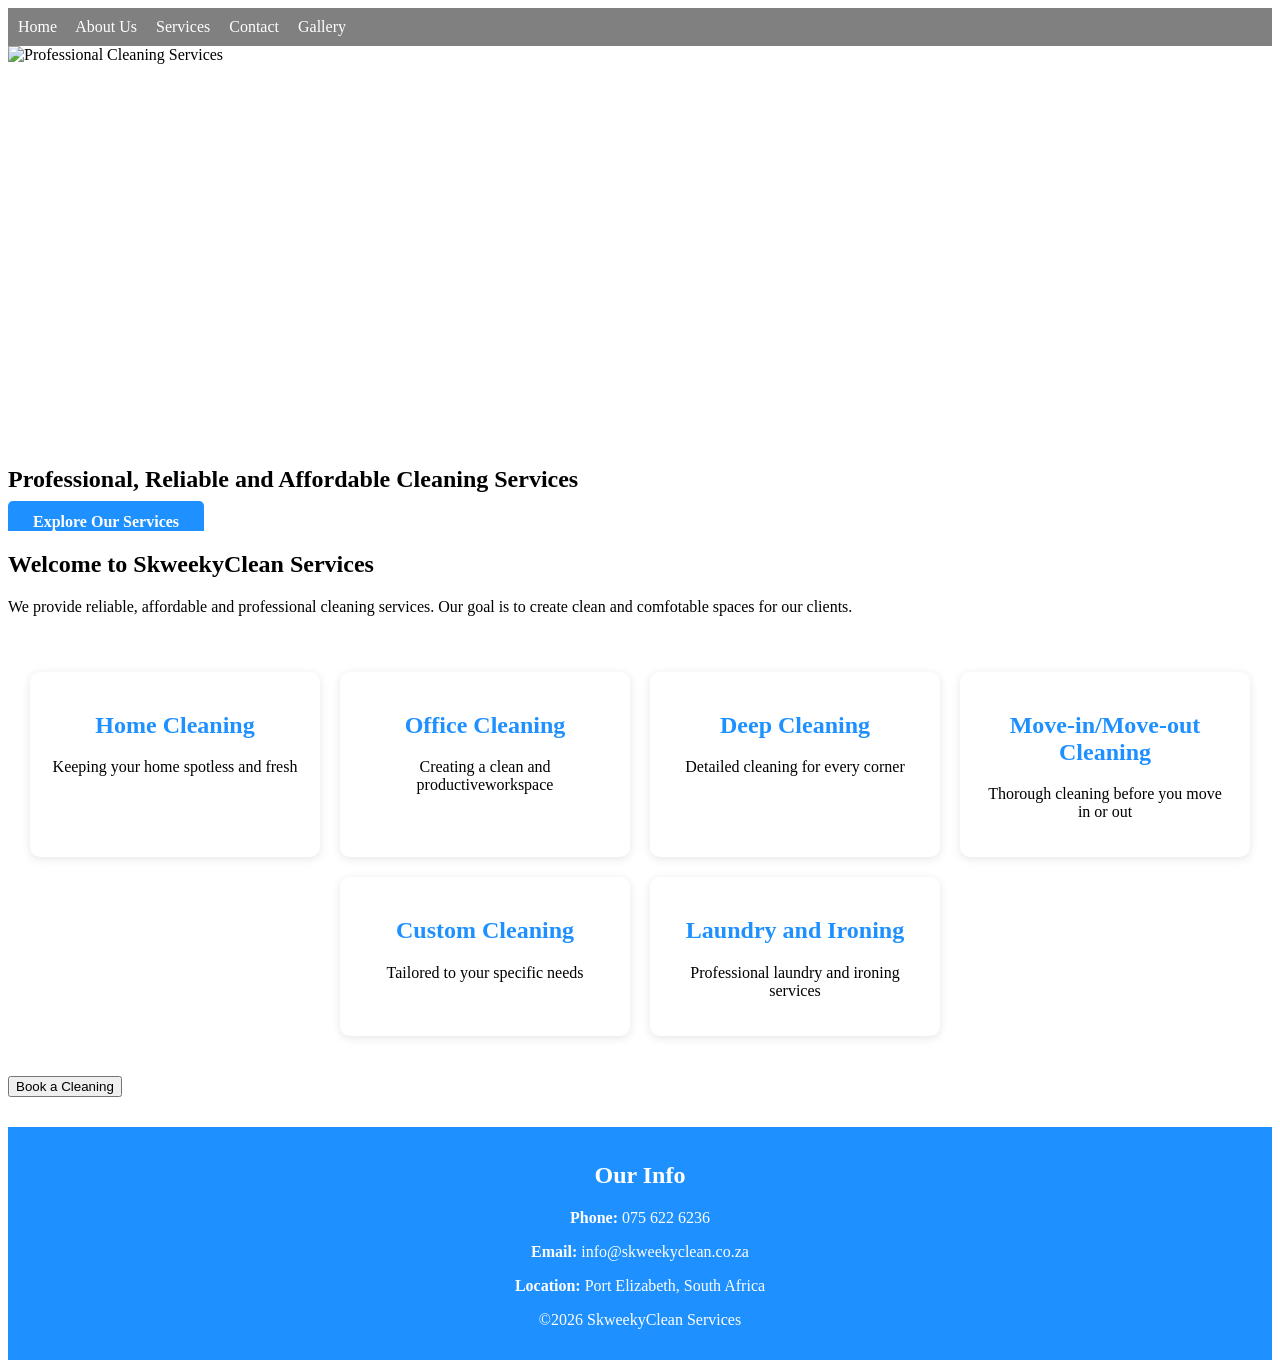
==== index.html @ ff409845 "first commit" ====
<!DOCTYPE html>
<html lang="en">
<head>
    <meta charset="UTF-8">
    <meta name="viewport" content="width=device-width, initial-scale=1.0">
    <title>SkweekyClean Services</title>
     <link rel="stylesheet" href="./css/style.css">
</head>
<body>
    
    <nav>
        <a href="index.html">Home</a>
        <a href="about.html">About Us</a>
        <a href="services.html">Services</a>
        <a href="contact.html">Contact</a>
        <a href="gallery.html">Gallery</a>
    </nav>

    <section class="hero-banner">
        <img src="c:\Users\Student\Desktop\ass1 images\hp.image.jpg" alt="Professional Cleaning Services">
        <div class="hero-text"></div>
            <h2>Professional, Reliable and Affordable Cleaning Services</h2>
            <a href="services.html" class="btn">Explore Our Services</a>
        </div>
    </section>

    <section class="welcome"></section>
        <h2>Welcome to SkweekyClean Services</h2>
        <p>
            We provide reliable, affordable and professional cleaning services. Our goal is to create clean and comfotable spaces for our clients.
        </p>
    </section>

    <section class="features">
        <div class="feature-box">
            <h2>Home Cleaning</h2>
            <p>Keeping your home spotless and fresh</p>
        </div>

        <div class="feature-box">
            <h2>Office Cleaning</h2>
            <p>Creating a clean and productiveworkspace</p>
        </div>

        <div class="feature-box">
            <h2>Deep Cleaning</h2>
            <p>Detailed cleaning for every corner</p>
        </div>

        <div class="feature-box">
            <h2>Move-in/Move-out Cleaning</h2>
            <p>Thorough cleaning before you move in or out</p>
        </div>

        <div class="feature-box">
            <h2>Custom Cleaning</h2>
            <p>Tailored to your specific needs</p>
        </div>

        <div class="feature-box">
            <h2>Laundry and Ironing</h2>
            <p>Professional laundry and ironing services</p>
    </section>


    <button>Book a Cleaning</button>

    <footer>
        <h2>Our Info</h2>
            <p><strong>Phone:</strong> 075 622 6236</p>
            <p><strong>Email:</strong> info@skweekyclean.co.za</p>
            <p><strong>Location:</strong> Port Elizabeth, South Africa</p>
        <p>&copy;2026 SkweekyClean Services</p>
    </footer>
    

</body>
</html>
---- css/style.css ----
/*GLOBAL STYLES*/ 
.body {
    margin: 0;
    font-family: Arial, sans-serif;
}
nav {
    background-color: grey;
    padding: 10px;
}
nav a {
    color: white;
    text-decoration: none;
    margin-right: 15px;
}
/*INDEX PAGE STYLES*/
.hero {
    text-align: center;
    padding: 80px 20px;
    background-color: #e6f2ff;
}
.hero-banner {
    width: 100%;
    overflow: hidden;
}
.hero-banner img {
    width: 100%;
    height: 400px;
    object-fit: cover;
    display: flex;
}
.hero h2 {
    font-size: 40px;
    color: #1e90ff;
    margin-bottom: 10px;
}
.hero p {
    font-size: 18px;
    margin-bottom: 20p;
}
.btn {
    background-color: #1e90ff;
    color: white;
    padding: 12px 25px;
    border-radius: 5px;
    text-decoration: none;
    font-weight: bold;
}
.btn:hover {
    background-color: #1877d4;
}
.welcome-section {
    text-align: center;
    padding: 40px;
    background-color: white;
    margin: 20px;
    border-radius: 10px;
}
.welcome-section h2 {
    color: #1e90ff;
}
.welcome-section p {
    font-size: 16px;
    line-height: 1.8;
}
.features {
    display: flex;
    justify-content: center;
    flex-wrap: wrap;
    gap: 20px;
    padding: 40px 20px;
}
.feature-box {
    background-color: white;
    padding: 20px;
    border-radius: 10px;
    box-shadow: 0 2px 10px rgba(0, 0, 0, 0.1);
    width: 250px;
    text-align: center;
}
.feature-box h2 {
    color: #1e90ff;
}
footer {
    background-color: #1e90ff;
    color: white;
    text-align: center;
    padding: 15px;
    margin-top: 30px;
}   

/*ABOUT PAGE STYLES*/
.about-container {
    background-color: white;
    padding: 80px;
    margin: 40px auto;
    max-width: 800px;
    border-radius: 10px;
    box-shadow: 0 2px 10px rgba(0, 0, 0, 0.1);
}
.about-container h3{
    text-align: cnter;
    color: #1e90ff;
    margin-bottom: 30px;
}
.about-container p{
    font-size: 16px;
    line-height: 1.8;
    text-align: justify;
}
.vision, .mission {
    background-color: #e8f4ff;
    border-left: 5px solid #1e90ff;
    padding: 15px;
    margin-top: 20px;
    border-radius: 5px;
}
footer {
    background-color: #1e90ff;
    color: white;
    text-align: center;
    padding: 15px;
    margin-top: 30px;
}

/*CONTACT PAGE STYLES*/
.contact-container {
    width: 80%;
    max-width: 700px;
    margin: 40px auto;
    padding: 30px;
    background-color: white;
    border-radius: 10px;
    box-shadow: 0 2px 10px rgba(0, 0, 0, 0.1);
}
.contact-form {
    width: 50%;
    margin: auto;
}
.contact-form input,
.contact-form textarea {
    width: 100%;
    padding: 10px;
    margin-bottom: 15px;
    border: 1px solid #ccc;
    border-radius: 5px;
    font-size: 15px;
}
.contact-form textarea{
    resize: vertical;
}
.contact-form button {
    background-color: #1e90ff;
    color: white;
    border: none;
    padding: 12px;
    border-radius: 5px;
    font-size: 16px;
    cursor: pointer;
}
.contact-form button:hover {
    background-color: #1877d4;
}
.contact-info {
    margin-top: 25px;
    text-align: center;
}
.contact-info p{
    margin-bottom: 8px 0;
}
footer {
    background-color: #1e90ff;
    color: white;
    text-align: center;
    padding: 15px;
    margin-top: 30px;
}

/*SERVICES PAGE STYLES*/
.page-title {
    text-align: center;
    color: #1e90ff;
    margin: 30px 0 10px;
}
.services { 
    display: grid;
    grid-template-columns: repeat(auto-fit, minmax(280px, 1fr));
    gap: 20px;
    padding: 20px;
}
.service-card{ 
    background-color: white;;
    border-radius: 10px;
    overflow: hidden;
    border: 1px solid rgba(255,255,255,0.1);
    box-shadow: 0 2px 10px rgba(0, 0, 0, 0.1);
    transition: transform 0.25s ease;
    text-align: center;
}
.service-card:hover{ 
    transform: translateY(-6px);
    box-shadow: 0 12px 30px rgba(102, 126, 234, 0.4);
}
.service-card img{ 
    width: 100%;
    height: 180px;
    object-fit: cover;
    filter: brightness(0.9);
}
.service-content{ 
    padding: 15px;
}
.service-content h3{
    color: #1e90ff; 
    margin: 10px 0;
}
.service-content p{ 
    margin: 0;
    font-size: 15px;
    opacity: 0.9;
    line-height: 1.5;
}
.price {
    font-weight: bold;
    margin: 10px 0;
}
.service-content button {
    display: inline-block;
    padding: 10px 15px;
    background-color: #1e90ff;
    color: white;
    text-decoration: none;
    border-radius: 5px;
}
.service-content button:hover {
    background-color: #1877d4;
}
footer {
    background-color: #1e90ff;
    color: white;
    text-align: center;
    padding: 15px;
    margin-top: 30px;
}

/*GALLERY PAGE STYLES*/
.gallery-title {
    text-align: center;
    color: #1e90ff;
    margin: 30px 0;
}
.gallery {
    display: grid;
    grid-template-columns: repeat(auto-fit, minmax(250px, 1fr));
    gap: 20px;
    padding: 20px;
}
.gallery img {
    width: 100%;
    height: 220px;
    object-fit: cover;
    border-radius: 10px;
    box-shadow: 0 2px 8px rgba(0, 0, 0, 0.15);
    transition: transform 0.3s ease;
}
.gallery img:hover {
    transform: scale(1.05)
}
.gallery-item {
    text-align: center;
}
.gallery-item p {
    margin-top: 10px;
    font-weight: bold;
    color: #333;
}
footer {
    background-color: #1e90ff;
    color: white;
    text-align: center;
    padding: 15px;
    margin-top: 30px;
}
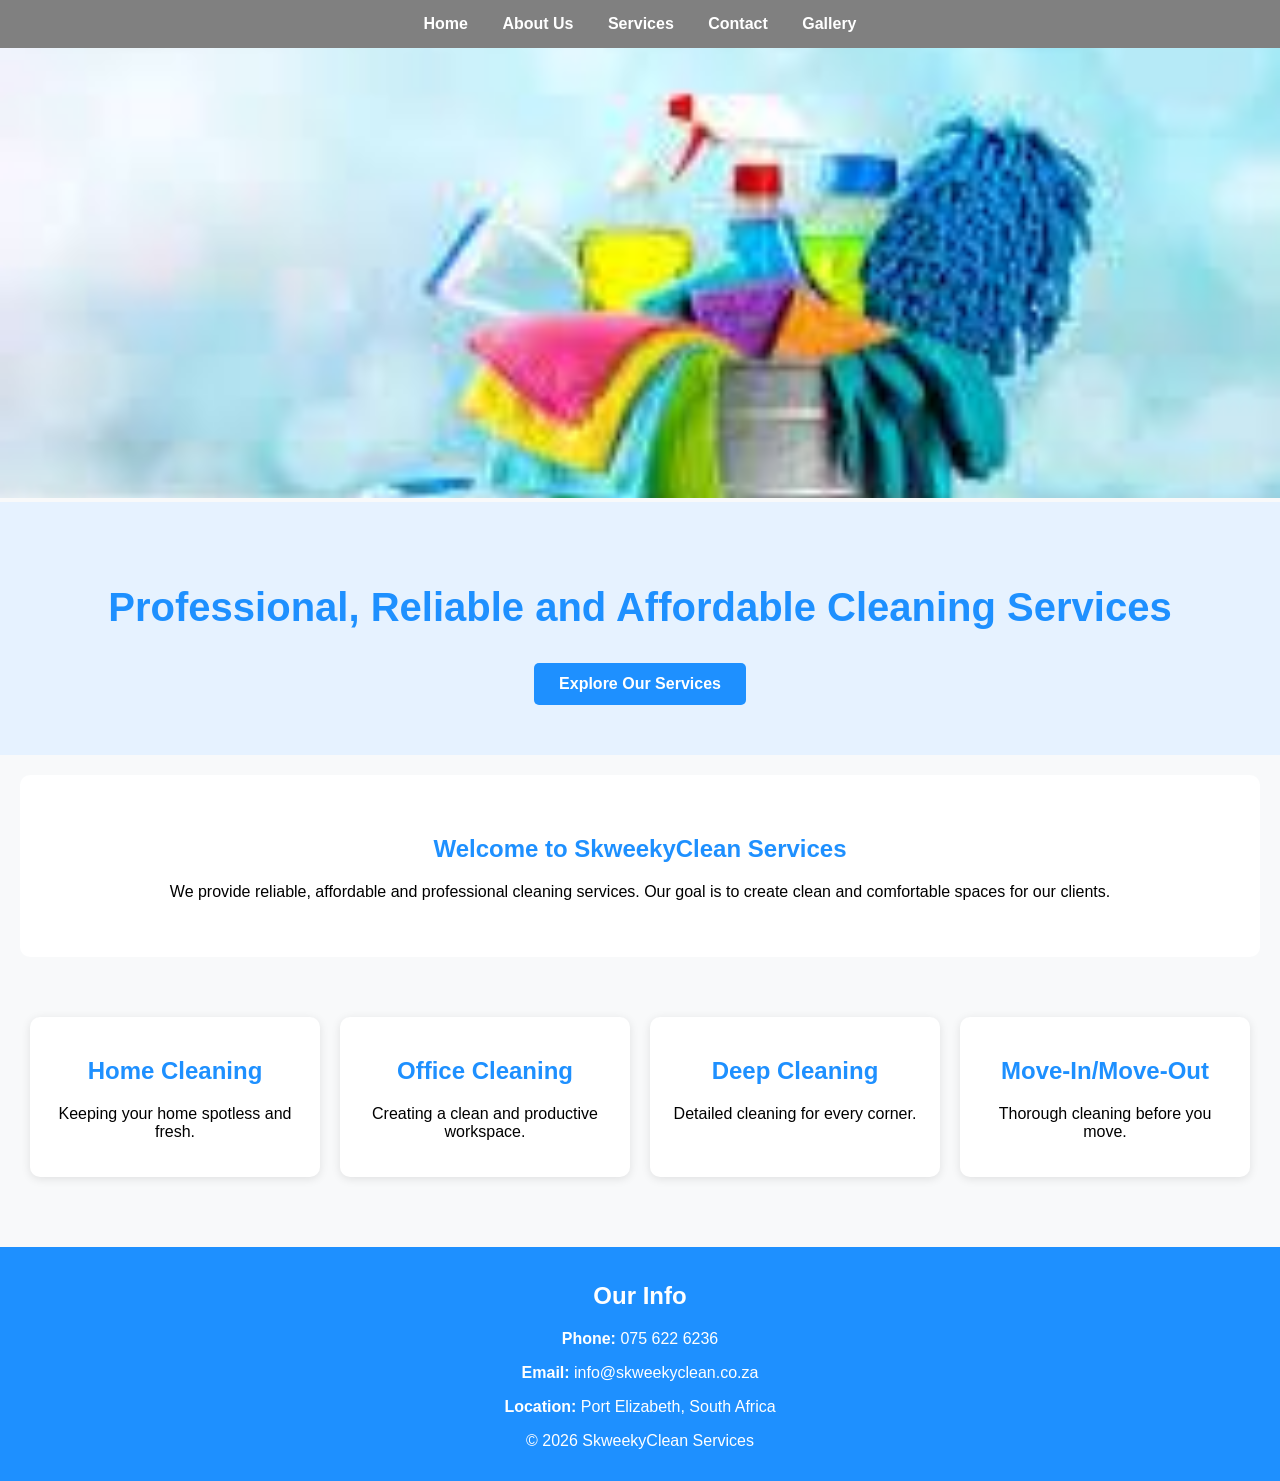
==== commit 918b53dc: "update full website" ====
--- a/index.html
+++ b/index.html
@@ -1,78 +1,69 @@
 <!DOCTYPE html>
 <html lang="en">
 <head>
-    <meta charset="UTF-8">
-    <meta name="viewport" content="width=device-width, initial-scale=1.0">
-    <title>SkweekyClean Services</title>
-     <link rel="stylesheet" href="./css/style.css">
+<meta charset="UTF-8">
+<meta name="viewport" content="width=device-width, initial-scale=1.0">
+<title>SkweekyClean Services</title>
+<link rel="stylesheet" href="css/style.css">
 </head>
 <body>
-    
-    <nav>
-        <a href="index.html">Home</a>
-        <a href="about.html">About Us</a>
-        <a href="services.html">Services</a>
-        <a href="contact.html">Contact</a>
-        <a href="gallery.html">Gallery</a>
-    </nav>
 
-    <section class="hero-banner">
-        <img src="c:\Users\Student\Desktop\ass1 images\hp.image.jpg" alt="Professional Cleaning Services">
-        <div class="hero-text"></div>
-            <h2>Professional, Reliable and Affordable Cleaning Services</h2>
-            <a href="services.html" class="btn">Explore Our Services</a>
-        </div>
-    </section>
+<nav>
+    <a href="index.html">Home</a>
+    <a href="about.html">About Us</a>
+    <a href="services.html">Services</a>
+    <a href="contact.html">Contact</a>
+    <a href="gallery.html">Gallery</a>
+</nav>
 
-    <section class="welcome"></section>
-        <h2>Welcome to SkweekyClean Services</h2>
-        <p>
-            We provide reliable, affordable and professional cleaning services. Our goal is to create clean and comfotable spaces for our clients.
-        </p>
-    </section>
+<section class="hero-banner">
+    <img src="images/hp.image.jpg" alt="Professional Cleaning Services">
+</section>
 
-    <section class="features">
-        <div class="feature-box">
-            <h2>Home Cleaning</h2>
-            <p>Keeping your home spotless and fresh</p>
-        </div>
+<section class="hero">
+    <h2>Professional, Reliable and Affordable Cleaning Services</h2>
+    <a href="services.html" class="btn">Explore Our Services</a>
+</section>
 
-        <div class="feature-box">
-            <h2>Office Cleaning</h2>
-            <p>Creating a clean and productiveworkspace</p>
-        </div>
+<section class="welcome-section">
+    <h2>Welcome to SkweekyClean Services</h2>
+    <p>
+        We provide reliable, affordable and professional cleaning services.
+        Our goal is to create clean and comfortable spaces for our clients.
+    </p>
+</section>
 
-        <div class="feature-box">
-            <h2>Deep Cleaning</h2>
-            <p>Detailed cleaning for every corner</p>
-        </div>
+<section class="features">
 
-        <div class="feature-box">
-            <h2>Move-in/Move-out Cleaning</h2>
-            <p>Thorough cleaning before you move in or out</p>
-        </div>
+    <div class="feature-box">
+        <h2>Home Cleaning</h2>
+        <p>Keeping your home spotless and fresh.</p>
+    </div>
 
-        <div class="feature-box">
-            <h2>Custom Cleaning</h2>
-            <p>Tailored to your specific needs</p>
-        </div>
+    <div class="feature-box">
+        <h2>Office Cleaning</h2>
+        <p>Creating a clean and productive workspace.</p>
+    </div>
 
-        <div class="feature-box">
-            <h2>Laundry and Ironing</h2>
-            <p>Professional laundry and ironing services</p>
-    </section>
+    <div class="feature-box">
+        <h2>Deep Cleaning</h2>
+        <p>Detailed cleaning for every corner.</p>
+    </div>
 
+    <div class="feature-box">
+        <h2>Move-In/Move-Out</h2>
+        <p>Thorough cleaning before you move.</p>
+    </div>
 
-    <button>Book a Cleaning</button>
+</section>
 
-    <footer>
-        <h2>Our Info</h2>
-            <p><strong>Phone:</strong> 075 622 6236</p>
-            <p><strong>Email:</strong> info@skweekyclean.co.za</p>
-            <p><strong>Location:</strong> Port Elizabeth, South Africa</p>
-        <p>&copy;2026 SkweekyClean Services</p>
-    </footer>
-    
+<footer>
+    <h2>Our Info</h2>
+    <p><strong>Phone:</strong> 075 622 6236</p>
+    <p><strong>Email:</strong> info@skweekyclean.co.za</p>
+    <p><strong>Location:</strong> Port Elizabeth, South Africa</p>
+    <p>&copy; 2026 SkweekyClean Services</p>
+</footer>
 
 </body>
 </html>
--- a/css/style.css
+++ b/css/style.css
@@ -1,67 +1,89 @@
-/*GLOBAL STYLES*/ 
-.body {
+/* =========================
+   GLOBAL STYLES
+========================= */
+
+body {
     margin: 0;
     font-family: Arial, sans-serif;
-}
+    background-color: #f8f9fa;
+}
+
 nav {
     background-color: grey;
-    padding: 10px;
-}
+    padding: 15px;
+    text-align: center;
+}
+
 nav a {
     color: white;
     text-decoration: none;
-    margin-right: 15px;
-}
-/*INDEX PAGE STYLES*/
+    margin: 0 15px;
+    font-weight: bold;
+}
+
+nav a:hover {
+    color: #e6f2ff;
+}
+
+/* =========================
+   HERO SECTION
+========================= */
+
+.hero-banner img {
+    width: 100%;
+    height: 450px;
+    object-fit: cover;
+}
+
 .hero {
     text-align: center;
-    padding: 80px 20px;
+    padding: 50px 20px;
     background-color: #e6f2ff;
 }
-.hero-banner {
-    width: 100%;
-    overflow: hidden;
-}
-.hero-banner img {
-    width: 100%;
-    height: 400px;
-    object-fit: cover;
-    display: flex;
-}
+
 .hero h2 {
+    color: #1e90ff;
     font-size: 40px;
-    color: #1e90ff;
-    margin-bottom: 10px;
-}
+}
+
 .hero p {
     font-size: 18px;
-    margin-bottom: 20p;
-}
+}
+
 .btn {
+    display: inline-block;
     background-color: #1e90ff;
     color: white;
     padding: 12px 25px;
-    border-radius: 5px;
     text-decoration: none;
+    border-radius: 5px;
     font-weight: bold;
 }
+
 .btn:hover {
     background-color: #1877d4;
 }
+
+/* =========================
+   WELCOME SECTION
+========================= */
+
 .welcome-section {
     text-align: center;
+    background-color: white;
+    margin: 20px;
     padding: 40px;
-    background-color: white;
-    margin: 20px;
-    border-radius: 10px;
-}
+    border-radius: 10px;
+}
+
 .welcome-section h2 {
     color: #1e90ff;
 }
-.welcome-section p {
-    font-size: 16px;
-    line-height: 1.8;
-}
+
+/* =========================
+   FEATURES
+========================= */
+
 .features {
     display: flex;
     justify-content: center;
@@ -69,73 +91,74 @@
     gap: 20px;
     padding: 40px 20px;
 }
+
 .feature-box {
     background-color: white;
+    width: 250px;
     padding: 20px;
-    border-radius: 10px;
-    box-shadow: 0 2px 10px rgba(0, 0, 0, 0.1);
-    width: 250px;
-    text-align: center;
-}
+    text-align: center;
+    border-radius: 10px;
+    box-shadow: 0 2px 10px rgba(0,0,0,0.1);
+}
+
 .feature-box h2 {
     color: #1e90ff;
 }
-footer {
-    background-color: #1e90ff;
-    color: white;
-    text-align: center;
-    padding: 15px;
-    margin-top: 30px;
-}   
-
-/*ABOUT PAGE STYLES*/
+
+/* =========================
+   ABOUT PAGE
+========================= */
+
 .about-container {
     background-color: white;
-    padding: 80px;
+    max-width: 900px;
     margin: 40px auto;
-    max-width: 800px;
-    border-radius: 10px;
-    box-shadow: 0 2px 10px rgba(0, 0, 0, 0.1);
-}
-.about-container h3{
-    text-align: cnter;
-    color: #1e90ff;
-    margin-bottom: 30px;
-}
-.about-container p{
-    font-size: 16px;
+    padding: 40px;
+    border-radius: 10px;
+    box-shadow: 0 2px 10px rgba(0,0,0,0.1);
+}
+
+.about-container img {
+    width: 100%;
+    border-radius: 10px;
+    margin-bottom: 20px;
+}
+
+.about-container h3 {
+    color: #1e90ff;
+    text-align: center;
+}
+
+.about-container p {
     line-height: 1.8;
-    text-align: justify;
-}
-.vision, .mission {
+}
+
+.vision,
+.mission {
     background-color: #e8f4ff;
     border-left: 5px solid #1e90ff;
     padding: 15px;
     margin-top: 20px;
     border-radius: 5px;
 }
-footer {
-    background-color: #1e90ff;
-    color: white;
-    text-align: center;
-    padding: 15px;
-    margin-top: 30px;
-}
-
-/*CONTACT PAGE STYLES*/
+
+/* =========================
+   CONTACT PAGE
+========================= */
+
 .contact-container {
-    width: 80%;
     max-width: 700px;
     margin: 40px auto;
     padding: 30px;
     background-color: white;
     border-radius: 10px;
-    box-shadow: 0 2px 10px rgba(0, 0, 0, 0.1);
-}
+    box-shadow: 0 2px 10px rgba(0,0,0,0.1);
+}
+
 .contact-form {
-    width: 50%;
-    margin: auto;
-}
+    width: 100%;
+}
+
 .contact-form input,
 .contact-form textarea {
     width: 100%;
@@ -143,142 +166,158 @@
     margin-bottom: 15px;
     border: 1px solid #ccc;
     border-radius: 5px;
-    font-size: 15px;
-}
-.contact-form textarea{
+}
+
+.contact-form textarea {
     resize: vertical;
 }
+
 .contact-form button {
     background-color: #1e90ff;
     color: white;
     border: none;
     padding: 12px;
     border-radius: 5px;
-    font-size: 16px;
     cursor: pointer;
 }
+
 .contact-form button:hover {
     background-color: #1877d4;
 }
-.contact-info {
-    margin-top: 25px;
-    text-align: center;
-}
-.contact-info p{
-    margin-bottom: 8px 0;
-}
-footer {
-    background-color: #1e90ff;
-    color: white;
-    text-align: center;
-    padding: 15px;
-    margin-top: 30px;
-}
-
-/*SERVICES PAGE STYLES*/
+
+/* =========================
+   SERVICES PAGE
+========================= */
+
 .page-title {
     text-align: center;
     color: #1e90ff;
-    margin: 30px 0 10px;
-}
-.services { 
+    margin: 30px 0;
+}
+
+.services {
     display: grid;
     grid-template-columns: repeat(auto-fit, minmax(280px, 1fr));
     gap: 20px;
     padding: 20px;
 }
-.service-card{ 
-    background-color: white;;
+
+.service-card {
+    background-color: white;
     border-radius: 10px;
     overflow: hidden;
-    border: 1px solid rgba(255,255,255,0.1);
-    box-shadow: 0 2px 10px rgba(0, 0, 0, 0.1);
-    transition: transform 0.25s ease;
-    text-align: center;
-}
-.service-card:hover{ 
-    transform: translateY(-6px);
-    box-shadow: 0 12px 30px rgba(102, 126, 234, 0.4);
-}
-.service-card img{ 
+    text-align: center;
+    box-shadow: 0 2px 10px rgba(0,0,0,0.1);
+    transition: 0.3s;
+}
+
+.service-card:hover {
+    transform: translateY(-5px);
+}
+
+.service-card img {
     width: 100%;
     height: 180px;
     object-fit: cover;
-    filter: brightness(0.9);
-}
-.service-content{ 
+}
+
+.service-content {
     padding: 15px;
 }
-.service-content h3{
-    color: #1e90ff; 
-    margin: 10px 0;
-}
-.service-content p{ 
-    margin: 0;
-    font-size: 15px;
-    opacity: 0.9;
-    line-height: 1.5;
-}
+
+.service-content h3 {
+    color: #1e90ff;
+}
+
 .price {
     font-weight: bold;
-    margin: 10px 0;
-}
+}
+
 .service-content button {
-    display: inline-block;
+    background-color: #1e90ff;
+    color: white;
+    border: none;
     padding: 10px 15px;
-    background-color: #1e90ff;
-    color: white;
-    text-decoration: none;
-    border-radius: 5px;
-}
+    border-radius: 5px;
+    cursor: pointer;
+}
+
 .service-content button:hover {
     background-color: #1877d4;
 }
-footer {
-    background-color: #1e90ff;
-    color: white;
-    text-align: center;
-    padding: 15px;
-    margin-top: 30px;
-}
-
-/*GALLERY PAGE STYLES*/
+
+/* =========================
+   GALLERY PAGE
+========================= */
+
 .gallery-title {
     text-align: center;
     color: #1e90ff;
     margin: 30px 0;
 }
+
 .gallery {
     display: grid;
     grid-template-columns: repeat(auto-fit, minmax(250px, 1fr));
     gap: 20px;
     padding: 20px;
 }
+
 .gallery img {
     width: 100%;
     height: 220px;
     object-fit: cover;
     border-radius: 10px;
-    box-shadow: 0 2px 8px rgba(0, 0, 0, 0.15);
-    transition: transform 0.3s ease;
-}
+    transition: 0.3s;
+}
+
 .gallery img:hover {
-    transform: scale(1.05)
-}
+    transform: scale(1.05);
+}
+
 .gallery-item {
     text-align: center;
 }
+
 .gallery-item p {
-    margin-top: 10px;
     font-weight: bold;
-    color: #333;
-}
+}
+
+/* =========================
+   FOOTER
+========================= */
+
 footer {
     background-color: #1e90ff;
     color: white;
     text-align: center;
+    padding: 20px;
+    margin-top: 30px;
+}
+
+/* Sticky Footer */
+
+html,
+body {
+    height: 100%;
+    margin: 0;
+}
+
+body {
+    display: flex;
+    flex-direction: column;
+    min-height: 100vh;
+}
+
+main {
+    flex: 1;
+}
+
+footer {
+    background-color: #1e90ff;
+    color: white;
+    text-align: center;
     padding: 15px;
-    margin-top: 30px;
-}
-
-
+}
+
+
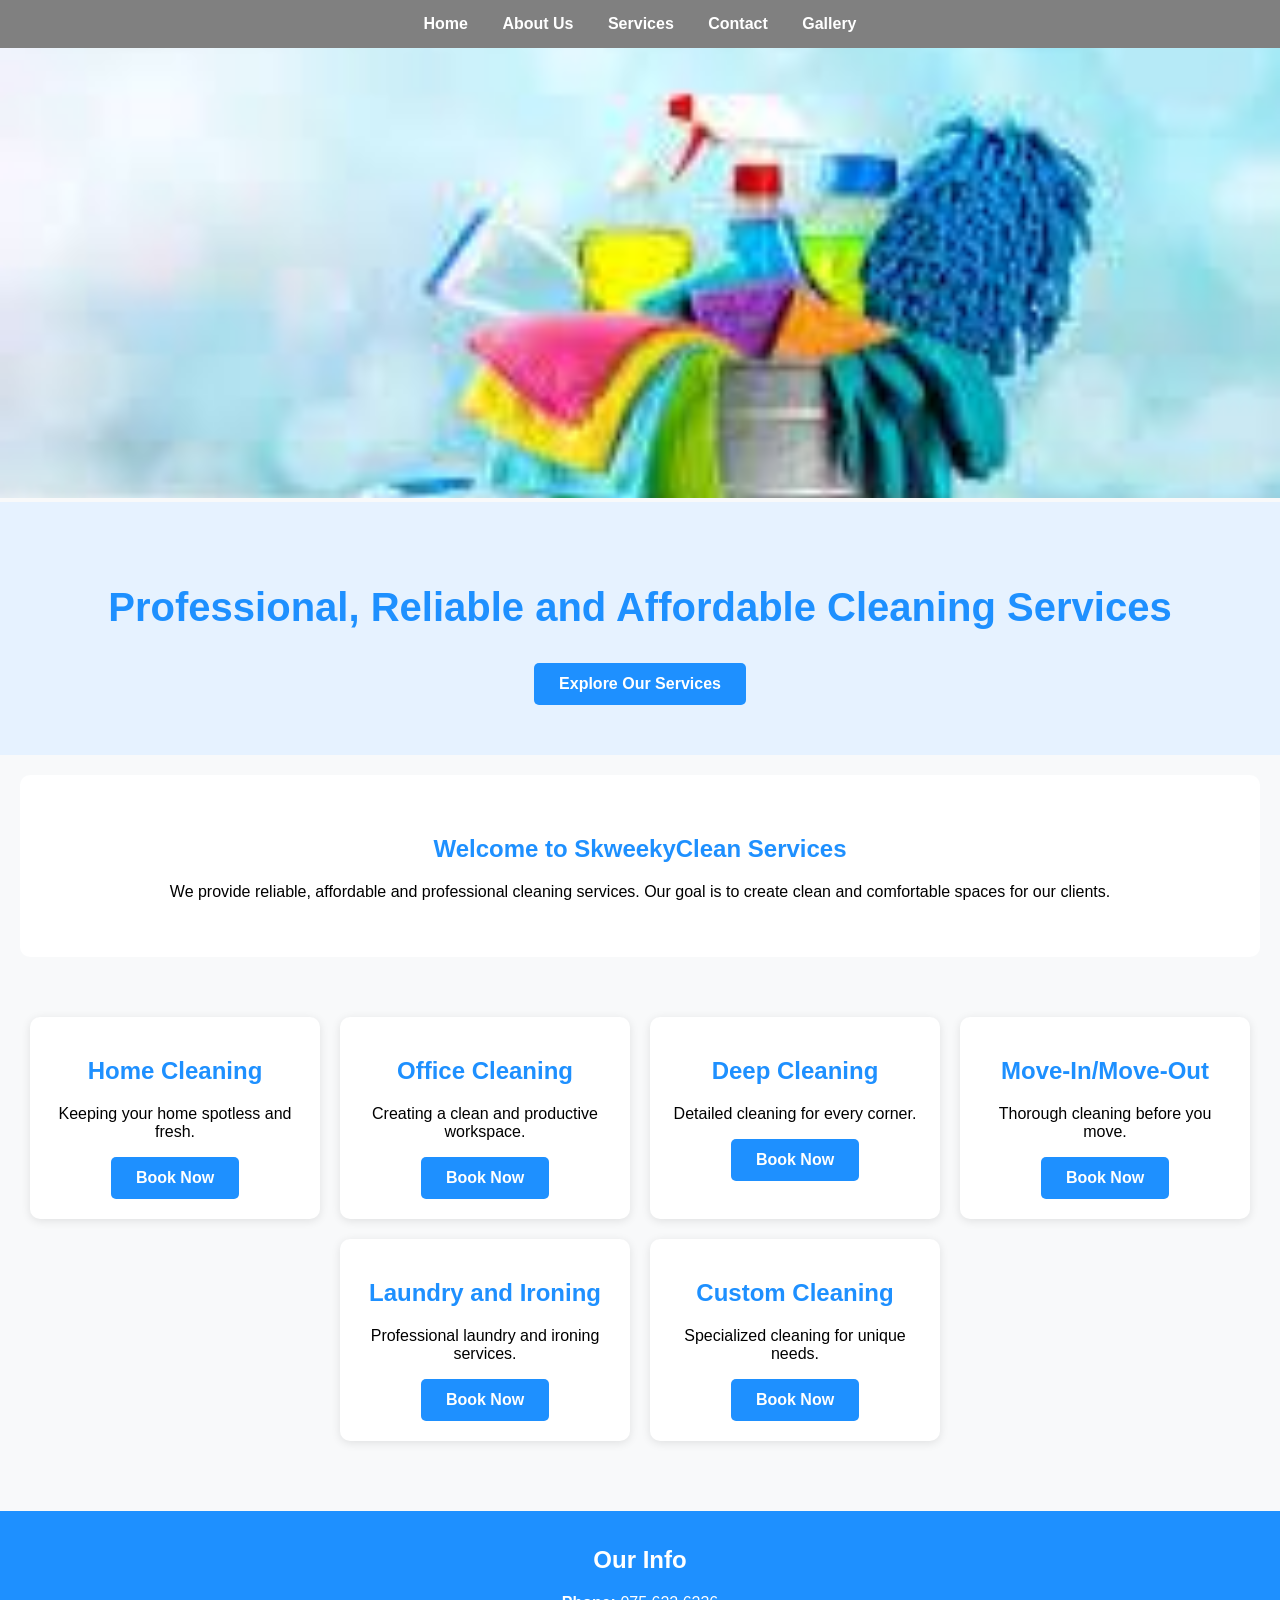
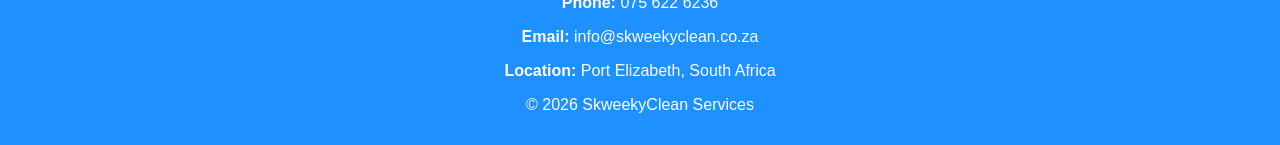
==== commit 1add28c3: "email success" ====
--- a/index.html
+++ b/index.html
@@ -38,21 +38,37 @@
     <div class="feature-box">
         <h2>Home Cleaning</h2>
         <p>Keeping your home spotless and fresh.</p>
+        <a href="services.html" class="btn">Book Now</a>
     </div>
 
     <div class="feature-box">
         <h2>Office Cleaning</h2>
         <p>Creating a clean and productive workspace.</p>
+        <a href="services.html" class="btn">Book Now</a>
     </div>
 
     <div class="feature-box">
         <h2>Deep Cleaning</h2>
         <p>Detailed cleaning for every corner.</p>
+        <a href="services.html" class="btn">Book Now</a>
     </div>
 
     <div class="feature-box">
         <h2>Move-In/Move-Out</h2>
         <p>Thorough cleaning before you move.</p>
+        <a href="services.html" class="btn">Book Now</a>
+    </div>
+
+    <div class="feature-box">
+        <h2>Laundry and Ironing</h2>
+        <p>Professional laundry and ironing services.</p>
+        <a href="services.html" class="btn">Book Now</a>
+    </div>
+
+    <div class="feature-box">
+        <h2>Custom Cleaning</h2>
+        <p>Specialized cleaning for unique needs.</p>
+        <a href="services.html" class="btn">Book Now</a>
     </div>
 
 </section>
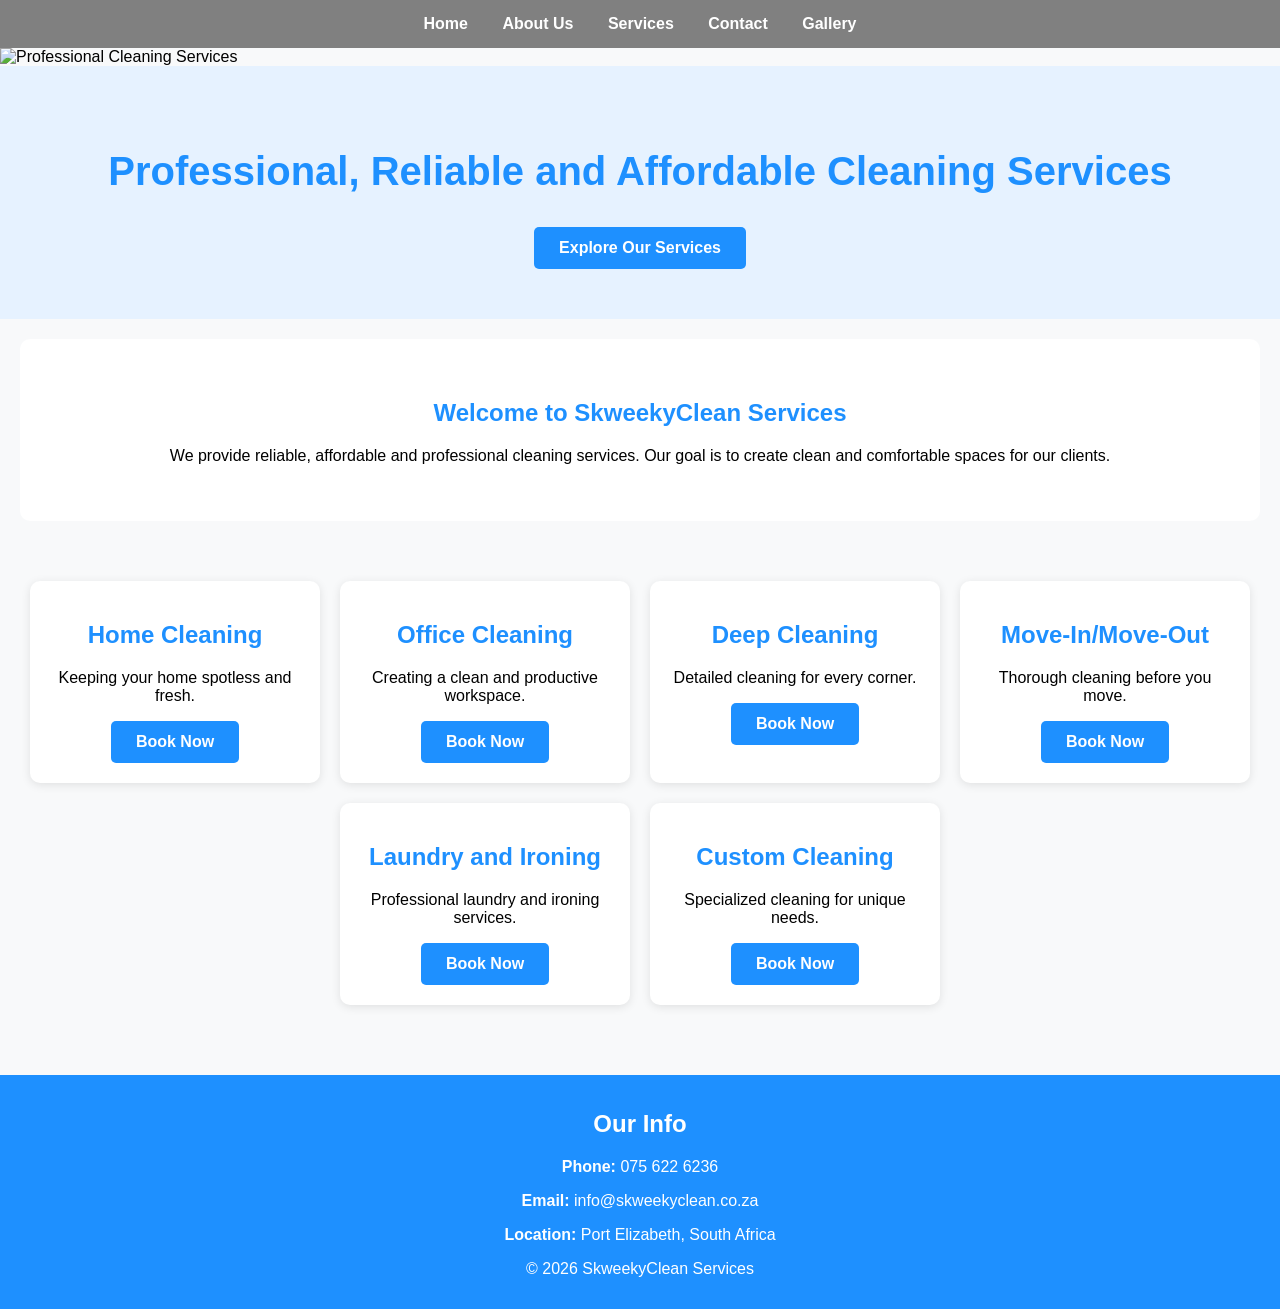
==== commit bd2784be: "final updates" ====
--- a/index.html
+++ b/index.html
@@ -6,6 +6,7 @@
 <title>SkweekyClean Services</title>
 <link rel="stylesheet" href="css/style.css">
 </head>
+
 <body>
 
 <nav>
@@ -17,7 +18,7 @@
 </nav>
 
 <section class="hero-banner">
-    <img src="images/hp.image.jpg" alt="Professional Cleaning Services">
+    <img src="https://sweepsouth.com/wp-content/uploads/2022/11/5-Reasons-Why-You-Should-Book-A-Professional-Cleaning-Service.jpg" alt="Professional Cleaning Services">
 </section>
 
 <section class="hero">
--- a/css/style.css
+++ b/css/style.css
@@ -185,6 +185,20 @@
     background-color: #1877d4;
 }
 
+.map-container {
+  flex: 1;
+  min-width: 300px;
+  background-color: white;
+  padding: 25px;
+  border-radius: 10px;
+  box-shadow: 0 2px 8px rgba(0, 0, 0, 0.1);
+}
+.map-container iframe {
+  width: 100%;
+  height: 350px;
+  border: none;
+  border-radius: 10px;
+}
 /* =========================
    SERVICES PAGE
 ========================= */
@@ -282,6 +296,30 @@
 .gallery-item p {
     font-weight: bold;
 }
+.gallery-item img {
+    cursor: pointer;
+    transition: transform 0.3s ease;
+}
+
+.gallery-item img:hover {
+    transform: scale(1.05);
+}
+
+.modal {
+    display: none;
+    position: fixed;
+    z-index: 9999;
+    inset: 0;
+    background: rgba(0,0,0,0.9);
+    justify-content: center;
+    align-items: center;
+}
+
+.modal-content {
+    max-width: 90%;
+    max-height: 90%;
+    border-radius: 10px;
+}
 
 /* =========================
    FOOTER
@@ -320,4 +358,49 @@
     padding: 15px;
 }
 
-
+/* Make service images clickable */
+.service-card img {
+    cursor: pointer;
+    transition: transform 0.3s ease;
+}
+
+.service-card img:hover {
+    transform: scale(1.05);
+}
+
+/* Modal background */
+.modal {
+    display: none;
+    position: fixed;
+    z-index: 9999;
+    left: 0;
+    top: 0;
+    width: 100%;
+    height: 100%;
+    background: rgba(0, 0, 0, 0.85);
+    justify-content: center;
+    align-items: center;
+}
+
+/* Enlarged image */
+.modal-content {
+    max-width: 90%;
+    max-height: 90%;
+    border-radius: 10px;
+    box-shadow: 0 0 20px rgba(255,255,255,0.3);
+    animation: zoomIn 0.3s ease;
+}
+
+/* Zoom animation */
+@keyframes zoomIn {
+    from {
+        transform: scale(0.7);
+        opacity: 0;
+    }
+    to {
+        transform: scale(1);
+        opacity: 1;
+    }
+}
+
+
